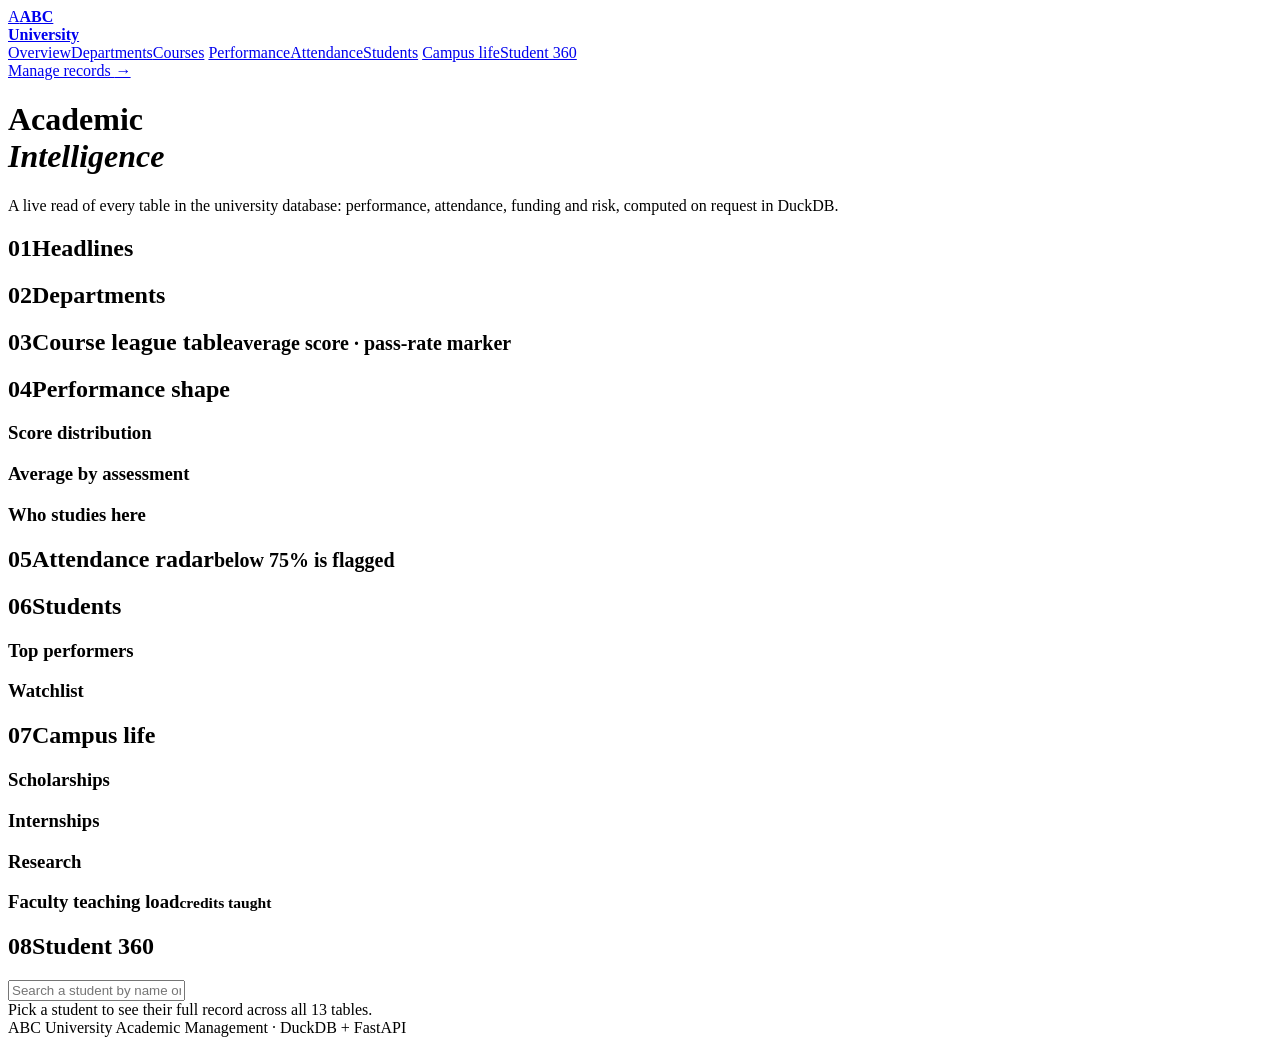
==== frontend/insights.html @ a6a07069 "Add insights dashboard" ====
<!DOCTYPE html>
<html lang="en">
<head>
<meta charset="UTF-8">
<meta name="viewport" content="width=device-width, initial-scale=1">
<title>ABC University · Academic Intelligence</title>
<link rel="preconnect" href="https://fonts.googleapis.com">
<link rel="preconnect" href="https://fonts.gstatic.com" crossorigin>
<link href="https://fonts.googleapis.com/css2?family=Fraunces:opsz,wght@9..144,500;9..144,700&family=Inter+Tight:wght@400;500;600&family=JetBrains+Mono:wght@400;500&display=swap" rel="stylesheet">
<link rel="stylesheet" href="/static/css/insights.css">
</head>
<body>
<aside class="rail">
  <a class="mark" href="/"><span>A</span><b>ABC<br>University</b></a>
  <nav>
    <a href="#overview">Overview</a><a href="#departments">Departments</a><a href="#courses">Courses</a>
    <a href="#performance">Performance</a><a href="#attendance">Attendance</a><a href="#people">Students</a>
    <a href="#life">Campus life</a><a href="#student360">Student 360</a>
  </nav>
  <a class="manage" href="/manage">Manage records <i>→</i></a>
</aside>
<main>
  <header id="overview">
    <p class="eyebrow" id="today"></p>
    <h1>Academic<br><em>Intelligence</em></h1>
    <p class="lede">A live read of every table in the university database: performance, attendance, funding and risk, computed on request in DuckDB.</p>
  </header>
  <section class="kpis" id="kpis"></section>
  <section class="block"><h2><span>01</span>Headlines</h2><ul class="headlines" id="headlines"></ul></section>
  <section class="block" id="departments"><h2><span>02</span>Departments</h2><div class="cards" id="depts"></div></section>
  <section class="block" id="courses"><h2><span>03</span>Course league table<small>average score · pass-rate marker</small></h2><div id="courseBars"></div></section>
  <section class="block" id="performance"><h2><span>04</span>Performance shape</h2>
    <div class="grid3">
      <div class="panel"><h3>Score distribution</h3><div class="cols" id="bands"></div></div>
      <div class="panel"><h3>Average by assessment</h3><div id="types"></div></div>
      <div class="panel"><h3>Who studies here</h3><div class="donuts" id="mix"></div></div>
    </div></section>
  <section class="block" id="attendance"><h2><span>05</span>Attendance radar<small>below 75% is flagged</small></h2><div class="attgrid" id="att"></div></section>
  <section class="block" id="people"><h2><span>06</span>Students</h2>
    <div class="grid2"><div class="panel"><h3>Top performers</h3><ol class="rank" id="top"></ol></div>
    <div class="panel"><h3>Watchlist<small id="wl"></small></h3><div id="risk"></div></div></div></section>
  <section class="block" id="life"><h2><span>07</span>Campus life</h2>
    <div class="grid3"><div class="panel"><h3>Scholarships</h3><div id="schol"></div></div>
    <div class="panel"><h3>Internships</h3><div id="intern"></div></div>
    <div class="panel"><h3>Research</h3><div id="res"></div></div></div>
    <div class="panel wide"><h3>Faculty teaching load<small>credits taught</small></h3><div id="load"></div></div></section>
  <section class="block" id="student360"><h2><span>08</span>Student 360</h2>
    <div class="finder"><input id="q" list="names" placeholder="Search a student by name or ID…" autocomplete="off"><datalist id="names"></datalist></div>
    <div id="profile" class="profile empty">Pick a student to see their full record across all 13 tables.</div></section>
  <footer>ABC University Academic Management · DuckDB + FastAPI</footer>
</main>
<script src="/static/js/insights.js"></script>
</body>
</html>
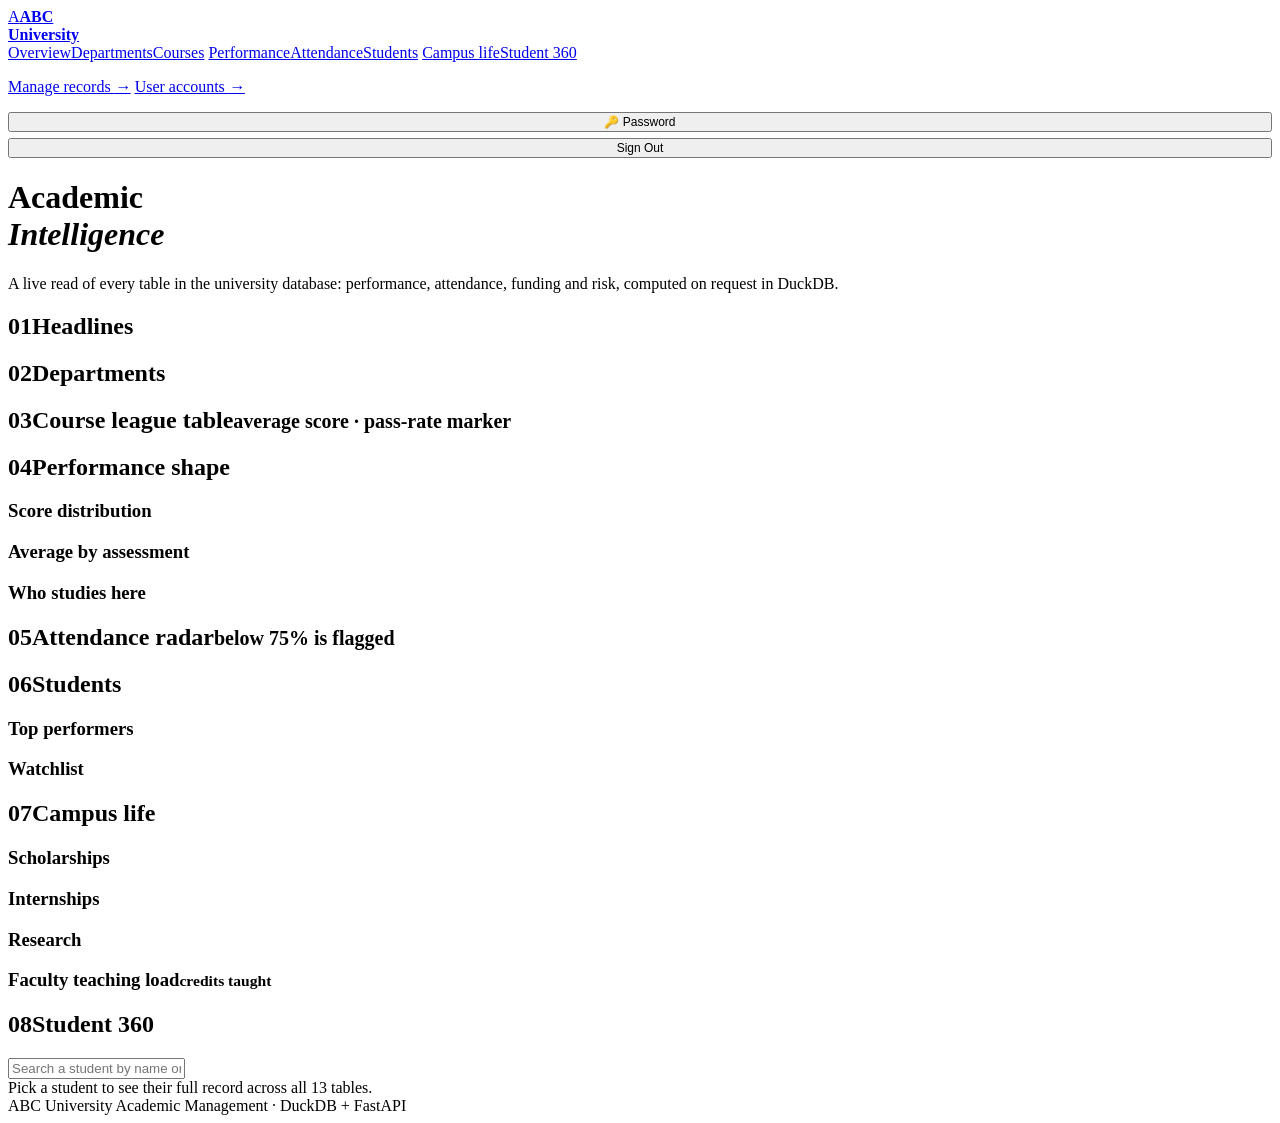
==== commit 5818d4ed: "Add role-based login and student/faculty/admin portals" ====
--- a/frontend/insights.html
+++ b/frontend/insights.html
@@ -3,21 +3,29 @@
 <head>
 <meta charset="UTF-8">
 <meta name="viewport" content="width=device-width, initial-scale=1">
-<title>ABC University · Academic Intelligence</title>
+<title>ABC University · Academic Intelligence (Admin)</title>
 <link rel="preconnect" href="https://fonts.googleapis.com">
 <link rel="preconnect" href="https://fonts.gstatic.com" crossorigin>
 <link href="https://fonts.googleapis.com/css2?family=Fraunces:opsz,wght@9..144,500;9..144,700&family=Inter+Tight:wght@400;500;600&family=JetBrains+Mono:wght@400;500&display=swap" rel="stylesheet">
+<link rel="stylesheet" href="/static/css/portal.css">
 <link rel="stylesheet" href="/static/css/insights.css">
 </head>
 <body>
 <aside class="rail">
-  <a class="mark" href="/"><span>A</span><b>ABC<br>University</b></a>
+  <a class="mark" href="/admin"><span>A</span><b>ABC<br>University</b></a>
   <nav>
     <a href="#overview">Overview</a><a href="#departments">Departments</a><a href="#courses">Courses</a>
     <a href="#performance">Performance</a><a href="#attendance">Attendance</a><a href="#people">Students</a>
     <a href="#life">Campus life</a><a href="#student360">Student 360</a>
   </nav>
-  <a class="manage" href="/manage">Manage records <i>→</i></a>
+  <div style="margin-top:auto;padding-top:16px;">
+    <a class="manage" href="/admin/manage">Manage records <i>→</i></a>
+    <a class="manage" href="/admin/users" style="margin-top:8px;">User accounts <i>→</i></a>
+    <div style="display:flex;flex-direction:column;gap:6px;margin-top:16px;">
+      <button onclick="openPasswordModal(false)" class="btn-header" style="width:100%;justify-content:center;font-size:0.75rem;">🔑 Password</button>
+      <button onclick="handleLogout()" class="btn-header btn-logout" style="width:100%;justify-content:center;font-size:0.75rem;">Sign Out</button>
+    </div>
+  </div>
 </aside>
 <main>
   <header id="overview">
@@ -49,6 +57,17 @@
     <div id="profile" class="profile empty">Pick a student to see their full record across all 13 tables.</div></section>
   <footer>ABC University Academic Management · DuckDB + FastAPI</footer>
 </main>
+
+<script src="/static/js/portal.js"></script>
+<script>
+  document.addEventListener('DOMContentLoaded', async () => {
+    const user = await checkAuth();
+    if (!user) return;
+    if (user.role !== 'admin') {
+      window.location.href = `/${user.role}`;
+    }
+  });
+</script>
 <script src="/static/js/insights.js"></script>
 </body>
 </html>
